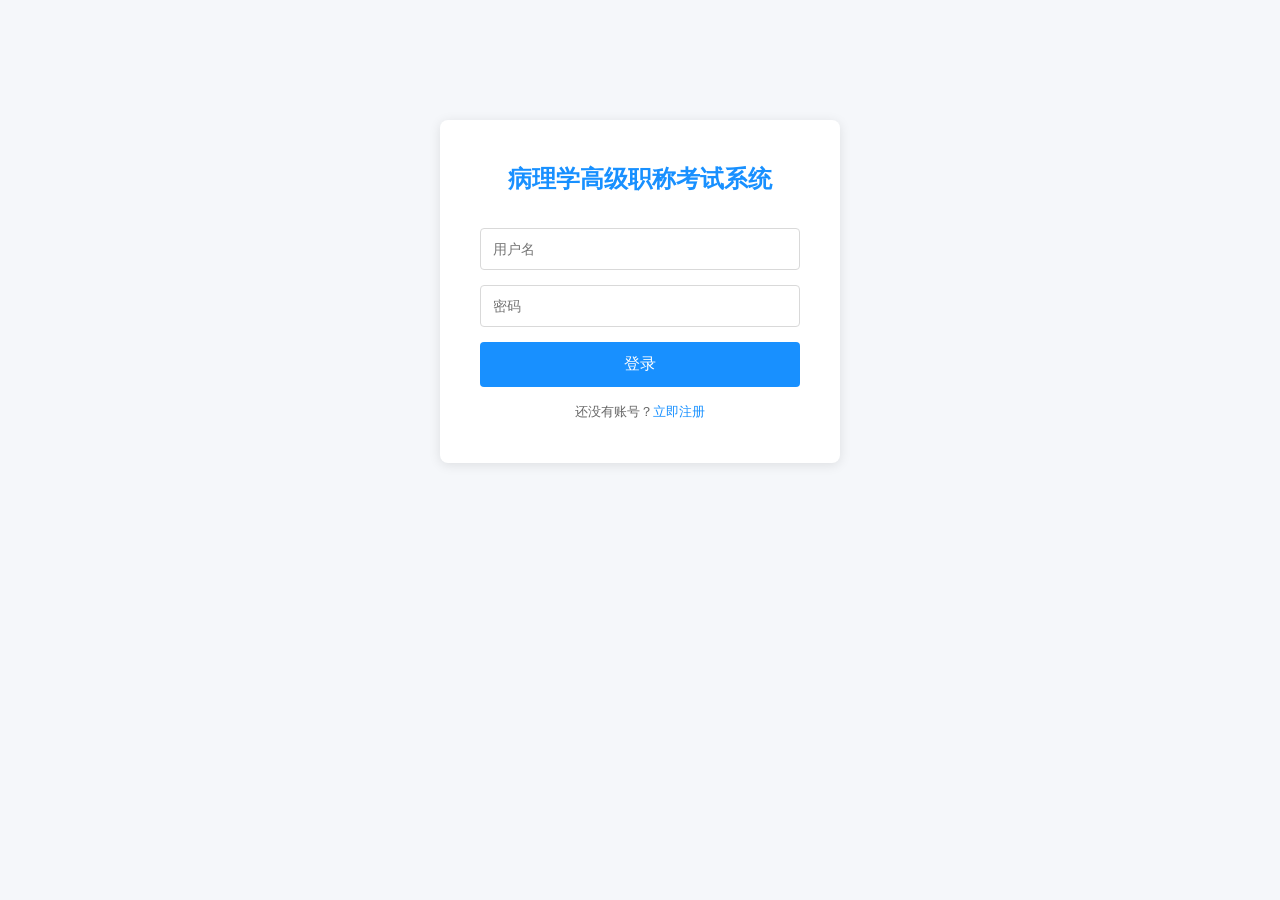
==== exam_h5/index.html @ 65e271cf "fix: 修复试题解析问题 - backend提交接口增加完整解析数据(content/options/analysis/type) - H5前端添加试题解析展示功能 - 修复H5交卷按钮函数名错误 " ====
<!DOCTYPE html>
<html lang="zh-CN">
<head>
    <meta charset="UTF-8">
    <meta name="viewport" content="width=device-width, initial-scale=1.0">
    <title>病理学高级职称考试</title>
    <link rel="stylesheet" href="style.css">
</head>
<body>
    <div id="app">
        <!-- 登录界面 -->
        <div id="login-page" class="page active">
            <div class="login-box">
                <h2>病理学高级职称考试系统</h2>
                <input type="text" id="username" placeholder="用户名">
                <input type="password" id="password" placeholder="密码">
                <button onclick="login()">登录</button>
                <p class="register-link">还没有账号？<a href="#" onclick="showRegister()">立即注册</a></p>
            </div>
        </div>

        <!-- 注册界面 -->
        <div id="register-page" class="page">
            <div class="login-box">
                <h2>用户注册</h2>
                <input type="text" id="reg-username" placeholder="用户名">
                <input type="password" id="reg-password" placeholder="密码">
                <input type="password" id="reg-confirm-password" placeholder="确认密码">
                <button onclick="register()">注册</button>
                <p class="register-link">已有账号？<a href="#" onclick="showLogin()">返回登录</a></p>
            </div>
        </div>

        <!-- 首页 - 试卷列表 -->
        <div id="home-page" class="page">
            <div class="header">
                <h2>病理学高级职称考试系统</h2>
                <button onclick="logout()" class="btn-logout">退出</button>
            </div>
            <div class="paper-list">
                <h3>可选试卷</h3>
                <div id="paper-container"></div>
            </div>
        </div>

        <!-- 考试说明 -->
        <div id="intro-page" class="page">
            <div class="intro-box">
                <h2 id="paper-title"></h2>
                <div class="rules">
                    <h3>考试须知：</h3>
                    <ul>
                        <li>本次考试包含4个部分：单选题、多选题、共用题干题、案例分析题</li>
                        <li>每个部分之间有过渡说明，点击"继续"进入下一部分</li>
                        <li>共用题干题和案例分析题每组题共用同一个题干</li>
                        <li>考试时间：120分钟</li>
                        <li>满分：100分</li>
                    </ul>
                </div>
                <button onclick="startExam()" class="btn-start">开始考试</button>
            </div>
        </div>

        <!-- 板块过渡说明 -->
        <div id="section-intro-page" class="page">
            <div class="section-intro">
                <div class="section-badge" id="section-badge"></div>
                <h2 id="section-title"></h2>
                <p id="section-desc"></p>
                <div class="section-meta">
                    <span id="section-range"></span>
                    <span id="section-score"></span>
                </div>
                <button onclick="startSection()" class="btn-next">进入本部分</button>
            </div>
        </div>

        <!-- 答题界面 -->
        <div id="exam-page" class="page">
            <div class="exam-header">
                <div class="timer">剩余时间：<span id="time-left"></span></div>
                <div class="progress">
                    <div class="progress-bar">
                        <div class="progress-fill" id="progress-fill"></div>
                    </div>
                    <span id="progress-text"></span>
                </div>
                <button onclick="finishExam()" class="btn-submit">交卷</button>
            </div>
            
            <!-- 共用题干区域 -->
            <div id="shared-stem-area" class="shared-stem" style="display:none;">
                <div class="shared-stem-header">
                    <span class="shared-badge">共用题干</span>
                    <span class="shared-range" id="shared-range"></span>
                </div>
                <div class="shared-stem-content" id="shared-stem-content"></div>
            </div>

            <div class="question-container" id="question-container">
                <!-- 问题动态加载 -->
            </div>

            <div class="navigation">
                <button onclick="prevQuestion()" id="btn-prev">上一题</button>
                <button onclick="nextQuestion()" id="btn-next">下一题</button>
            </div>
        </div>

        <!-- 结果页面 -->
        <div id="result-page" class="page">
            <div class="result-box">
                <h2>考试结束</h2>
                <div class="score-display">
                    <div class="score-circle">
                        <span id="final-score">0</span>
                        <span class="score-label">分</span>
                    </div>
                </div>
                <div class="stats">
                    <div class="stat-item">
                        <span class="stat-value" id="correct-count">0</span>
                        <span class="stat-label">答对</span>
                    </div>
                    <div class="stat-item">
                        <span class="stat-value" id="wrong-count">0</span>
                        <span class="stat-label">答错</span>
                    </div>
                    <div class="stat-item">
                        <span class="stat-value" id="unanswered-count">0</span>
                        <span class="stat-label">未答</span>
                    </div>
                </div>
                <div id="detailed-result"></div>
                <button onclick="backToHome()" class="btn-home">返回首页</button>
            </div>
        </div>
    </div>

    <script src="app.js"></script>
</body>
</html>
---- exam_h5/style.css ----
* {
  margin: 0;
  padding: 0;
  box-sizing: border-box;
}

body {
  font-family: -apple-system, BlinkMacSystemFont, "Segoe UI", Roboto, "Helvetica Neue", Arial, sans-serif;
  background: #f5f7fa;
  color: #333;
  line-height: 1.6;
}

.page {
  display: none;
  min-height: 100vh;
  padding: 20px;
}

.page.active {
  display: block;
}

/* 登录页 */
.login-box {
  max-width: 400px;
  margin: 100px auto;
  background: white;
  padding: 40px;
  border-radius: 8px;
  box-shadow: 0 2px 12px rgba(0,0,0,0.1);
}

.login-box h2 {
  text-align: center;
  margin-bottom: 30px;
  color: #1890ff;
}

.login-box input {
  width: 100%;
  padding: 12px;
  margin-bottom: 15px;
  border: 1px solid #d9d9d9;
  border-radius: 4px;
  font-size: 14px;
}

.register-link {
  margin-top: 15px;
  font-size: 13px;
  color: #666;
  text-align: center;
}

.register-link a {
  color: #1890ff;
  text-decoration: none;
}

.register-link a:hover {
  text-decoration: underline;
}

.login-box button {
  width: 100%;
  padding: 12px;
  background: #1890ff;
  color: white;
  border: none;
  border-radius: 4px;
  font-size: 16px;
  cursor: pointer;
  transition: background 0.3s;
}

.login-box button:hover {
  background: #40a9ff;
}

/* 首页 */
.header {
  display: flex;
  justify-content: space-between;
  align-items: center;
  padding: 20px;
  background: white;
  border-radius: 8px;
  margin-bottom: 20px;
  box-shadow: 0 2px 8px rgba(0,0,0,0.08);
}

.btn-logout {
  padding: 8px 16px;
  background: #ff4d4f;
  color: white;
  border: none;
  border-radius: 4px;
  cursor: pointer;
}

.paper-list {
  background: white;
  padding: 30px;
  border-radius: 8px;
  box-shadow: 0 2px 8px rgba(0,0,0,0.08);
}

.paper-list h3 {
  margin-bottom: 20px;
  color: #333;
}

.paper-card {
  padding: 20px;
  border: 2px solid #e8e8e8;
  border-radius: 8px;
  margin-bottom: 15px;
  cursor: pointer;
  transition: all 0.3s;
}

.paper-card:hover {
  border-color: #1890ff;
  background: #f0f5ff;
}

.paper-card h4 {
  color: #1890ff;
  margin-bottom: 10px;
}

.paper-info {
  display: flex;
  gap: 20px;
  color: #666;
  font-size: 14px;
}

/* 介绍页 */
.intro-box {
  max-width: 600px;
  margin: 60px auto;
  background: white;
  padding: 40px;
  border-radius: 8px;
  box-shadow: 0 2px 12px rgba(0,0,0,0.1);
}

.rules {
  margin: 20px 0;
  padding: 20px;
  background: #f6ffed;
  border: 1px solid #b7eb8f;
  border-radius: 4px;
}

.rules ul {
  margin-left: 20px;
  margin-top: 10px;
}

.rules li {
  margin-bottom: 8px;
}

.btn-start {
  width: 100%;
  padding: 15px;
  background: #52c41a;
  color: white;
  border: none;
  border-radius: 4px;
  font-size: 18px;
  cursor: pointer;
  margin-top: 20px;
}

.btn-start:hover {
  background: #73d13d;
}

/* 板块过渡页 */
.section-intro {
  max-width: 600px;
  margin: 60px auto;
  background: white;
  padding: 40px;
  border-radius: 8px;
  box-shadow: 0 2px 12px rgba(0,0,0,0.1);
  text-align: center;
}

.section-badge {
  display: inline-block;
  padding: 6px 16px;
  background: #1890ff;
  color: white;
  border-radius: 20px;
  font-size: 14px;
  margin-bottom: 20px;
}

.section-intro h2 {
  color: #333;
  margin-bottom: 15px;
}

.section-intro p {
  color: #666;
  margin-bottom: 20px;
  font-size: 16px;
}

.section-meta {
  display: flex;
  justify-content: center;
  gap: 30px;
  margin-bottom: 30px;
  color: #888;
}

.btn-next {
  padding: 15px 60px;
  background: #1890ff;
  color: white;
  border: none;
  border-radius: 4px;
  font-size: 16px;
  cursor: pointer;
}

.btn-next:hover {
  background: #40a9ff;
}

/* 答题页 */
.exam-header {
  position: sticky;
  top: 0;
  z-index: 100;
  background: white;
  padding: 15px 20px;
  border-radius: 8px;
  margin-bottom: 20px;
  box-shadow: 0 2px 8px rgba(0,0,0,0.08);
}

.timer {
  font-size: 18px;
  font-weight: bold;
  color: #ff4d4f;
  margin-bottom: 10px;
}

.progress {
  display: flex;
  align-items: center;
  gap: 10px;
  margin-bottom: 10px;
}

.progress-bar {
  flex: 1;
  height: 8px;
  background: #f0f0f0;
  border-radius: 4px;
  overflow: hidden;
}

.progress-fill {
  height: 100%;
  background: #1890ff;
  transition: width 0.3s;
}

.btn-submit {
  padding: 8px 20px;
  background: #52c41a;
  color: white;
  border: none;
  border-radius: 4px;
  cursor: pointer;
  float: right;
}

.shared-stem {
  background: #fffbe6;
  border: 2px solid #ffe58f;
  border-radius: 8px;
  padding: 20px;
  margin-bottom: 20px;
}

.shared-stem-header {
  display: flex;
  align-items: center;
  gap: 15px;
  margin-bottom: 15px;
}

.shared-badge {
  background: #faad14;
  color: white;
  padding: 4px 12px;
  border-radius: 4px;
  font-size: 14px;
  font-weight: bold;
}

.shared-range {
  color: #faad14;
  font-weight: bold;
}

.shared-stem-content {
  font-size: 16px;
  line-height: 1.8;
  color: #333;
}

.question-card {
  background: white;
  padding: 25px;
  border-radius: 8px;
  margin-bottom: 20px;
  box-shadow: 0 2px 8px rgba(0,0,0,0.08);
}

.question-number {
  display: inline-block;
  background: #1890ff;
  color: white;
  padding: 4px 12px;
  border-radius: 4px;
  font-size: 14px;
  margin-bottom: 15px;
}

.question-text {
  font-size: 16px;
  line-height: 1.8;
  margin-bottom: 20px;
  color: #333;
}

.options {
  display: flex;
  flex-direction: column;
  gap: 12px;
}

.option {
  display: flex;
  align-items: center;
  padding: 12px;
  border: 2px solid #e8e8e8;
  border-radius: 6px;
  cursor: pointer;
  transition: all 0.3s;
}

.option:hover {
  border-color: #1890ff;
  background: #f0f5ff;
}

.option.selected {
  border-color: #1890ff;
  background: #e6f7ff;
}

.option-radio,
.option-checkbox {
  width: 18px;
  height: 18px;
  margin-right: 12px;
  flex-shrink: 0;
}

.option-text {
  flex: 1;
  font-size: 15px;
}

.navigation {
  display: flex;
  justify-content: space-between;
  padding: 20px 0;
  margin-top: 20px;
}

.navigation button {
  padding: 12px 40px;
  border: none;
  border-radius: 4px;
  cursor: pointer;
  font-size: 15px;
}

#btn-prev {
  background: #f0f0f0;
  color: #333;
}

#btn-next {
  background: #1890ff;
  color: white;
}

/* 结果页 */
.result-box {
  max-width: 800px;
  margin: 40px auto;
  background: white;
  padding: 40px;
  border-radius: 8px;
  box-shadow: 0 2px 12px rgba(0,0,0,0.1);
  text-align: center;
}

.score-display {
  margin: 30px 0;
}

.score-circle {
  display: inline-flex;
  align-items: baseline;
  gap: 5px;
}

.score-circle span:first-child {
  font-size: 72px;
  font-weight: bold;
  color: #1890ff;
}

.score-label {
  font-size: 24px;
  color: #666;
}

.stats {
  display: flex;
  justify-content: center;
  gap: 60px;
  margin: 30px 0;
}

.stat-item {
  display: flex;
  flex-direction: column;
  align-items: center;
}

.stat-value {
  font-size: 36px;
  font-weight: bold;
}

.stat-label {
  font-size: 14px;
  color: #888;
  margin-top: 5px;
}

.stat-item:nth-child(1) .stat-value {
  color: #52c41a;
}

.stat-item:nth-child(2) .stat-value {
  color: #ff4d4f;
}

.stat-item:nth-child(3) .stat-value {
  color: #faad14;
}

#detailed-result {
  margin: 30px 0;
  text-align: left;
}

.detailed-item {
  padding: 15px;
  border-left: 4px solid #d9d9d9;
  margin-bottom: 15px;
  background: #fafafa;
  border-radius: 4px;
}

.detailed-item.correct {
  border-left-color: #52c41a;
  background: #f6ffed;
}

.detailed-item.wrong {
  border-left-color: #ff4d4f;
  background: #fff2f0;
}

.detailed-item.unanswered {
  border-left-color: #faad14;
  background: #fffbe6;
}

.btn-home {
  padding: 12px 40px;
  background: #1890ff;
  color: white;
  border: none;
  border-radius: 4px;
  cursor: pointer;
  margin-top: 20px;
}

/* 响应式 */
@media (max-width: 768px) {
  .page {
    padding: 10px;
  }
  
  .login-box,
  .intro-box,
  .section-intro,
  .result-box {
    margin: 20px auto;
    padding: 20px;
  }
  
  .stats {
    gap: 30px;
  }
  
  .exam-header {
    position: relative;
  }
}
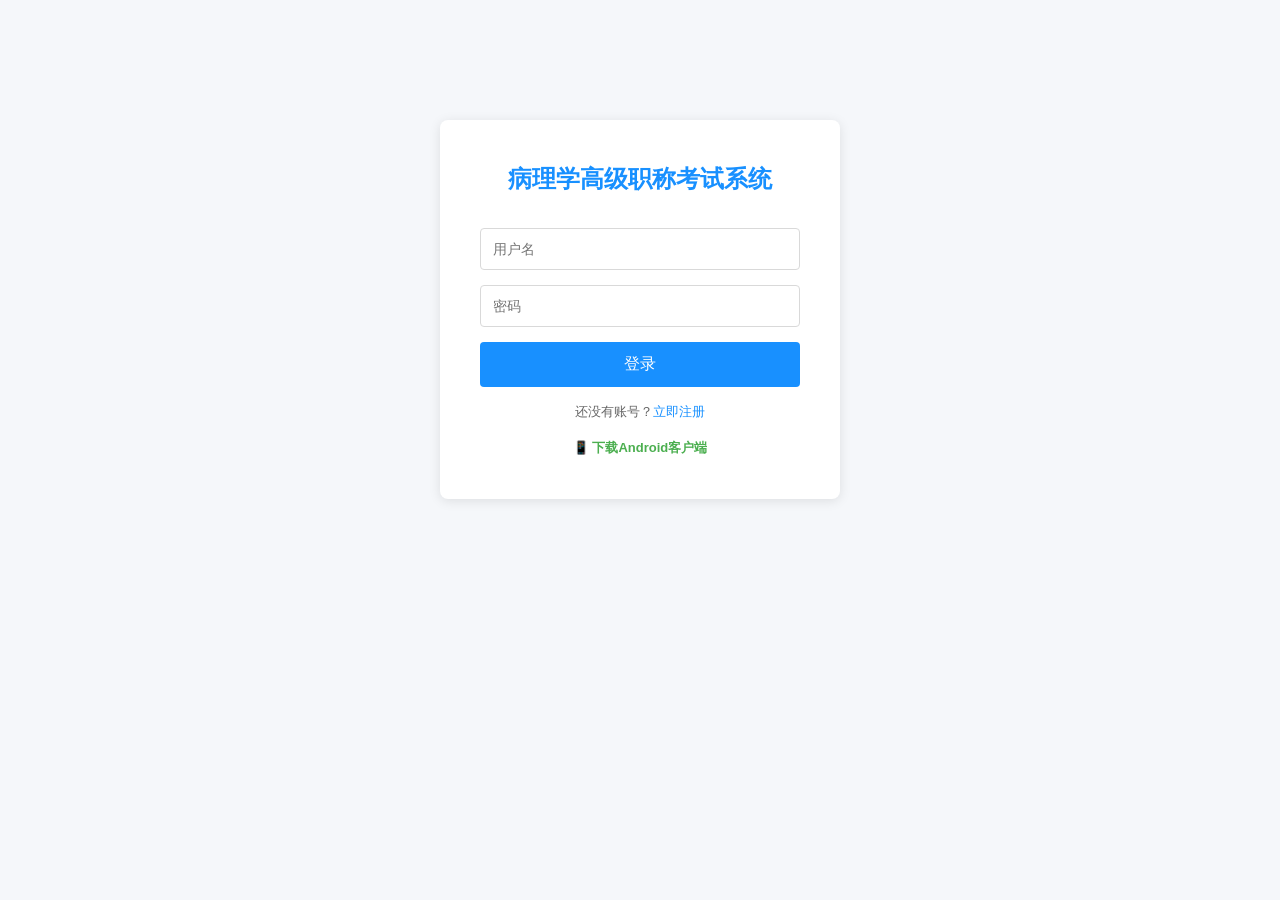
==== commit af76844b: "add APK download link to H5 login" ====
--- a/exam_h5/index.html
+++ b/exam_h5/index.html
@@ -1,142 +1,143 @@
-<!DOCTYPE html>
-<html lang="zh-CN">
-<head>
-    <meta charset="UTF-8">
-    <meta name="viewport" content="width=device-width, initial-scale=1.0">
-    <title>病理学高级职称考试</title>
-    <link rel="stylesheet" href="style.css">
-</head>
-<body>
-    <div id="app">
-        <!-- 登录界面 -->
-        <div id="login-page" class="page active">
-            <div class="login-box">
-                <h2>病理学高级职称考试系统</h2>
-                <input type="text" id="username" placeholder="用户名">
-                <input type="password" id="password" placeholder="密码">
-                <button onclick="login()">登录</button>
-                <p class="register-link">还没有账号？<a href="#" onclick="showRegister()">立即注册</a></p>
-            </div>
-        </div>
-
-        <!-- 注册界面 -->
-        <div id="register-page" class="page">
-            <div class="login-box">
-                <h2>用户注册</h2>
-                <input type="text" id="reg-username" placeholder="用户名">
-                <input type="password" id="reg-password" placeholder="密码">
-                <input type="password" id="reg-confirm-password" placeholder="确认密码">
-                <button onclick="register()">注册</button>
-                <p class="register-link">已有账号？<a href="#" onclick="showLogin()">返回登录</a></p>
-            </div>
-        </div>
-
-        <!-- 首页 - 试卷列表 -->
-        <div id="home-page" class="page">
-            <div class="header">
-                <h2>病理学高级职称考试系统</h2>
-                <button onclick="logout()" class="btn-logout">退出</button>
-            </div>
-            <div class="paper-list">
-                <h3>可选试卷</h3>
-                <div id="paper-container"></div>
-            </div>
-        </div>
-
-        <!-- 考试说明 -->
-        <div id="intro-page" class="page">
-            <div class="intro-box">
-                <h2 id="paper-title"></h2>
-                <div class="rules">
-                    <h3>考试须知：</h3>
-                    <ul>
-                        <li>本次考试包含4个部分：单选题、多选题、共用题干题、案例分析题</li>
-                        <li>每个部分之间有过渡说明，点击"继续"进入下一部分</li>
-                        <li>共用题干题和案例分析题每组题共用同一个题干</li>
-                        <li>考试时间：120分钟</li>
-                        <li>满分：100分</li>
-                    </ul>
-                </div>
-                <button onclick="startExam()" class="btn-start">开始考试</button>
-            </div>
-        </div>
-
-        <!-- 板块过渡说明 -->
-        <div id="section-intro-page" class="page">
-            <div class="section-intro">
-                <div class="section-badge" id="section-badge"></div>
-                <h2 id="section-title"></h2>
-                <p id="section-desc"></p>
-                <div class="section-meta">
-                    <span id="section-range"></span>
-                    <span id="section-score"></span>
-                </div>
-                <button onclick="startSection()" class="btn-next">进入本部分</button>
-            </div>
-        </div>
-
-        <!-- 答题界面 -->
-        <div id="exam-page" class="page">
-            <div class="exam-header">
-                <div class="timer">剩余时间：<span id="time-left"></span></div>
-                <div class="progress">
-                    <div class="progress-bar">
-                        <div class="progress-fill" id="progress-fill"></div>
-                    </div>
-                    <span id="progress-text"></span>
-                </div>
-                <button onclick="finishExam()" class="btn-submit">交卷</button>
-            </div>
-            
-            <!-- 共用题干区域 -->
-            <div id="shared-stem-area" class="shared-stem" style="display:none;">
-                <div class="shared-stem-header">
-                    <span class="shared-badge">共用题干</span>
-                    <span class="shared-range" id="shared-range"></span>
-                </div>
-                <div class="shared-stem-content" id="shared-stem-content"></div>
-            </div>
-
-            <div class="question-container" id="question-container">
-                <!-- 问题动态加载 -->
-            </div>
-
-            <div class="navigation">
-                <button onclick="prevQuestion()" id="btn-prev">上一题</button>
-                <button onclick="nextQuestion()" id="btn-next">下一题</button>
-            </div>
-        </div>
-
-        <!-- 结果页面 -->
-        <div id="result-page" class="page">
-            <div class="result-box">
-                <h2>考试结束</h2>
-                <div class="score-display">
-                    <div class="score-circle">
-                        <span id="final-score">0</span>
-                        <span class="score-label">分</span>
-                    </div>
-                </div>
-                <div class="stats">
-                    <div class="stat-item">
-                        <span class="stat-value" id="correct-count">0</span>
-                        <span class="stat-label">答对</span>
-                    </div>
-                    <div class="stat-item">
-                        <span class="stat-value" id="wrong-count">0</span>
-                        <span class="stat-label">答错</span>
-                    </div>
-                    <div class="stat-item">
-                        <span class="stat-value" id="unanswered-count">0</span>
-                        <span class="stat-label">未答</span>
-                    </div>
-                </div>
-                <div id="detailed-result"></div>
-                <button onclick="backToHome()" class="btn-home">返回首页</button>
-            </div>
-        </div>
-    </div>
-
-    <script src="app.js"></script>
-</body>
-</html>
+<!DOCTYPE html>
+<html lang="zh-CN">
+<head>
+    <meta charset="UTF-8">
+    <meta name="viewport" content="width=device-width, initial-scale=1.0">
+    <title>病理学高级职称考试</title>
+    <link rel="stylesheet" href="style.css">
+</head>
+<body>
+    <div id="app">
+        <!-- 登录界面 -->
+        <div id="login-page" class="page active">
+            <div class="login-box">
+                <h2>病理学高级职称考试系统</h2>
+                <input type="text" id="username" placeholder="用户名">
+                <input type="password" id="password" placeholder="密码">
+                <button onclick="login()">登录</button>
+                <p class="register-link">还没有账号？<a href="#" onclick="showRegister()">立即注册</a></p>
+                <p class="register-link" style="margin-top:15px;"><a href="/pc/apk/exam-app.apk" style="color:#4CAF50;font-weight:bold;">📱 下载Android客户端</a></p>
+            </div>
+        </div>
+
+        <!-- 注册界面 -->
+        <div id="register-page" class="page">
+            <div class="login-box">
+                <h2>用户注册</h2>
+                <input type="text" id="reg-username" placeholder="用户名">
+                <input type="password" id="reg-password" placeholder="密码">
+                <input type="password" id="reg-confirm-password" placeholder="确认密码">
+                <button onclick="register()">注册</button>
+                <p class="register-link">已有账号？<a href="#" onclick="showLogin()">返回登录</a></p>
+            </div>
+        </div>
+
+        <!-- 首页 - 试卷列表 -->
+        <div id="home-page" class="page">
+            <div class="header">
+                <h2>病理学高级职称考试系统</h2>
+                <button onclick="logout()" class="btn-logout">退出</button>
+            </div>
+            <div class="paper-list">
+                <h3>可选试卷</h3>
+                <div id="paper-container"></div>
+            </div>
+        </div>
+
+        <!-- 考试说明 -->
+        <div id="intro-page" class="page">
+            <div class="intro-box">
+                <h2 id="paper-title"></h2>
+                <div class="rules">
+                    <h3>考试须知：</h3>
+                    <ul>
+                        <li>本次考试包含4个部分：单选题、多选题、共用题干题、案例分析题</li>
+                        <li>每个部分之间有过渡说明，点击"继续"进入下一部分</li>
+                        <li>共用题干题和案例分析题每组题共用同一个题干</li>
+                        <li>考试时间：120分钟</li>
+                        <li>满分：100分</li>
+                    </ul>
+                </div>
+                <button onclick="startExam()" class="btn-start">开始考试</button>
+            </div>
+        </div>
+
+        <!-- 板块过渡说明 -->
+        <div id="section-intro-page" class="page">
+            <div class="section-intro">
+                <div class="section-badge" id="section-badge"></div>
+                <h2 id="section-title"></h2>
+                <p id="section-desc"></p>
+                <div class="section-meta">
+                    <span id="section-range"></span>
+                    <span id="section-score"></span>
+                </div>
+                <button onclick="startSection()" class="btn-next">进入本部分</button>
+            </div>
+        </div>
+
+        <!-- 答题界面 -->
+        <div id="exam-page" class="page">
+            <div class="exam-header">
+                <div class="timer">剩余时间：<span id="time-left"></span></div>
+                <div class="progress">
+                    <div class="progress-bar">
+                        <div class="progress-fill" id="progress-fill"></div>
+                    </div>
+                    <span id="progress-text"></span>
+                </div>
+                <button onclick="finishExam()" class="btn-submit">交卷</button>
+            </div>
+            
+            <!-- 共用题干区域 -->
+            <div id="shared-stem-area" class="shared-stem" style="display:none;">
+                <div class="shared-stem-header">
+                    <span class="shared-badge">共用题干</span>
+                    <span class="shared-range" id="shared-range"></span>
+                </div>
+                <div class="shared-stem-content" id="shared-stem-content"></div>
+            </div>
+
+            <div class="question-container" id="question-container">
+                <!-- 问题动态加载 -->
+            </div>
+
+            <div class="navigation">
+                <button onclick="prevQuestion()" id="btn-prev">上一题</button>
+                <button onclick="nextQuestion()" id="btn-next">下一题</button>
+            </div>
+        </div>
+
+        <!-- 结果页面 -->
+        <div id="result-page" class="page">
+            <div class="result-box">
+                <h2>考试结束</h2>
+                <div class="score-display">
+                    <div class="score-circle">
+                        <span id="final-score">0</span>
+                        <span class="score-label">分</span>
+                    </div>
+                </div>
+                <div class="stats">
+                    <div class="stat-item">
+                        <span class="stat-value" id="correct-count">0</span>
+                        <span class="stat-label">答对</span>
+                    </div>
+                    <div class="stat-item">
+                        <span class="stat-value" id="wrong-count">0</span>
+                        <span class="stat-label">答错</span>
+                    </div>
+                    <div class="stat-item">
+                        <span class="stat-value" id="unanswered-count">0</span>
+                        <span class="stat-label">未答</span>
+                    </div>
+                </div>
+                <div id="detailed-result"></div>
+                <button onclick="backToHome()" class="btn-home">返回首页</button>
+            </div>
+        </div>
+    </div>
+
+    <script src="app.js"></script>
+</body>
+</html>
